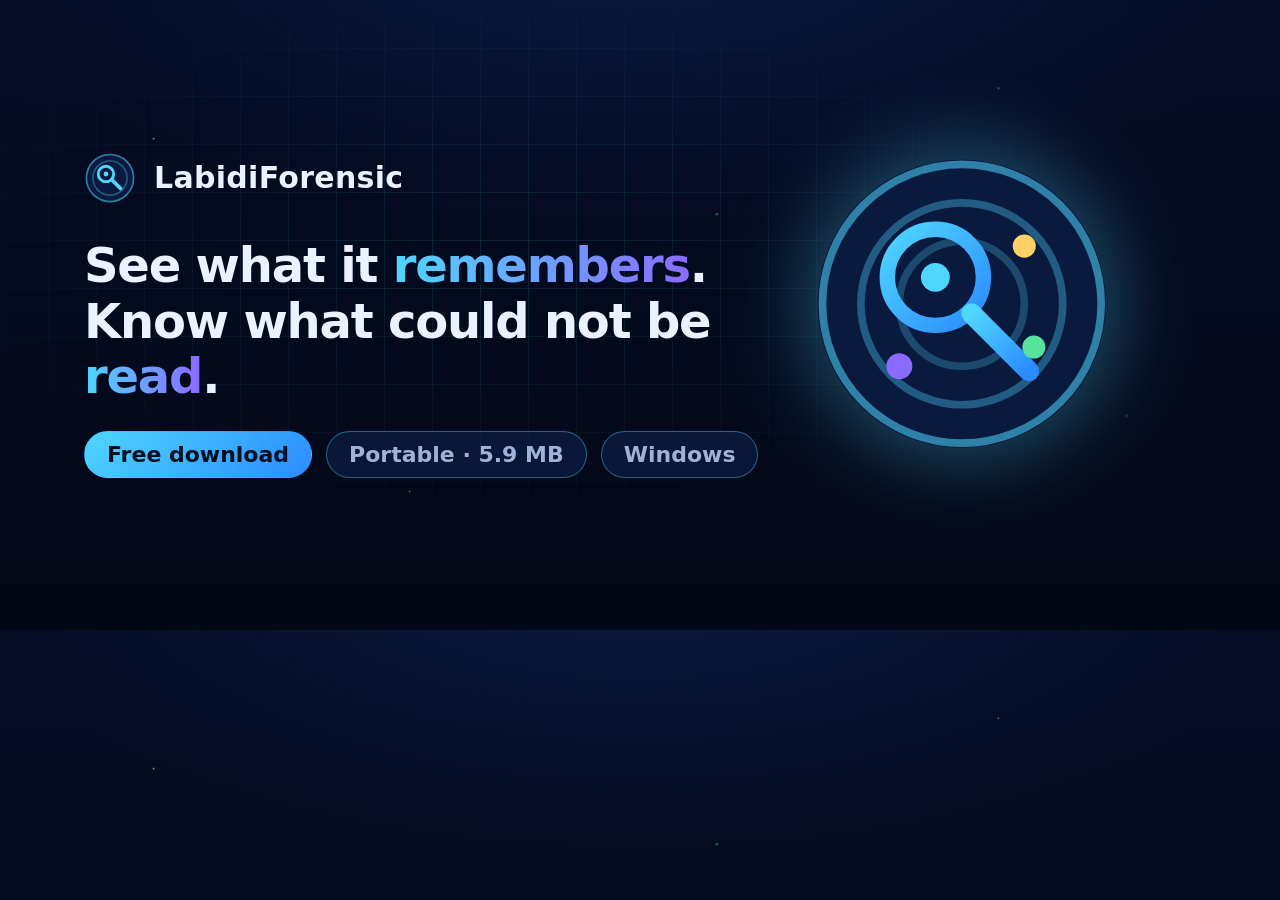
==== og-image.html @ baddc190 "Add initial site structure with robots.txt, sitemap.xml, and core styles/scripts - Created robots.tx" ====
<!DOCTYPE html>
<!-- Source for og-image.png (1200x630). Rendered with headless Edge:
     msedge --headless=new --window-size=1200,630 --screenshot=og-image.png og-image.html -->
<html lang="en">

<head>
    <meta charset="UTF-8">
    <style>
        * { margin: 0; padding: 0; box-sizing: border-box; }

        body {
            width: 1200px;
            height: 630px;
            overflow: hidden;
            font-family: "Segoe UI", "Helvetica Neue", system-ui, sans-serif;
            color: #eaf2ff;
            background:
                radial-gradient(1.5px 1.5px at 12% 22%, rgba(234, 242, 255, .6) 0, transparent 100%),
                radial-gradient(1.5px 1.5px at 78% 14%, rgba(234, 242, 255, .4) 0, transparent 100%),
                radial-gradient(2px 2px at 56% 34%, rgba(79, 214, 255, .5) 0, transparent 100%),
                radial-gradient(1.5px 1.5px at 32% 78%, rgba(234, 242, 255, .35) 0, transparent 100%),
                radial-gradient(2px 2px at 88% 66%, rgba(138, 107, 255, .4) 0, transparent 100%),
                radial-gradient(ellipse 80% 70% at 50% -10%, #0a1a3f 0, transparent 65%),
                linear-gradient(180deg, #050c24, #030816);
            display: flex;
            align-items: center;
            justify-content: space-between;
            padding: 0 84px;
            position: relative;
        }

        .grid {
            position: absolute;
            inset: 0;
            background-image:
                linear-gradient(rgba(79, 214, 255, .12) 1px, transparent 1px),
                linear-gradient(90deg, rgba(79, 214, 255, .12) 1px, transparent 1px);
            background-size: 48px 48px;
            -webkit-mask-image: radial-gradient(ellipse 70% 65% at 42% 40%, #000 0, transparent 72%);
            mask-image: radial-gradient(ellipse 70% 65% at 42% 40%, #000 0, transparent 72%);
        }

        .copy { position: relative; max-width: 760px; }

        .brandline {
            display: flex;
            align-items: center;
            gap: 18px;
            margin-bottom: 34px;
        }

        .brandline span {
            font-size: 30px;
            font-weight: 700;
            letter-spacing: .3px;
        }

        h1 {
            font-size: 48px;
            line-height: 1.16;
            letter-spacing: -1.2px;
            margin-bottom: 26px;
        }

        h1 b {
            background: linear-gradient(90deg, #4fd6ff, #8a6bff);
            -webkit-background-clip: text;
            background-clip: text;
            color: transparent;
        }

        .tags { display: flex; gap: 14px; }

        .tag {
            padding: 10px 22px;
            border: 1px solid rgba(79, 214, 255, .4);
            border-radius: 999px;
            background: rgba(15, 38, 87, .5);
            color: #9fb3d8;
            font-size: 22px;
            font-weight: 600;
        }

        .tag.hot {
            background: linear-gradient(135deg, #4fd6ff, #2b8bff);
            color: #04101f;
            border-color: transparent;
        }

        .art { position: relative; width: 330px; height: 330px; }

        .art svg { position: absolute; inset: 0; filter: drop-shadow(0 0 46px rgba(79, 214, 255, .45)); }
    </style>
</head>

<body>
    <div class="grid"></div>
    <div class="copy">
        <div class="brandline">
            <svg width="52" height="52" viewBox="0 0 64 64">
                <circle cx="32" cy="32" r="30" fill="#0a1a3f"/>
                <circle cx="32" cy="32" r="29" fill="none" stroke="#4fd6ff" stroke-opacity=".55" stroke-width="2"/>
                <circle cx="32" cy="32" r="21" fill="none" stroke="#4fd6ff" stroke-opacity=".35" stroke-width="2"/>
                <circle cx="27" cy="27" r="9.5" fill="none" stroke="#4fd6ff" stroke-width="3.5"/>
                <line x1="34" y1="34" x2="45" y2="45" stroke="#4fd6ff" stroke-width="4.5" stroke-linecap="round"/>
                <circle cx="27" cy="27" r="3" fill="#4fd6ff"/>
            </svg>
            <span>LabidiForensic</span>
        </div>
        <h1>See what it <b>remembers</b>.<br>Know what could not be <b>read</b>.</h1>
        <div class="tags">
            <span class="tag hot">Free download</span>
            <span class="tag">Portable · 5.9 MB</span>
            <span class="tag">Windows</span>
        </div>
    </div>
    <div class="art">
        <svg viewBox="0 0 64 64">
            <defs>
                <linearGradient id="w" x1="0" y1="0" x2="1" y2="1">
                    <stop offset="0" stop-color="#4fd6ff"/>
                    <stop offset="1" stop-color="#2b8bff"/>
                </linearGradient>
            </defs>
            <circle cx="32" cy="32" r="30" fill="#0a1a3f"/>
            <circle cx="32" cy="32" r="29" fill="none" stroke="#4fd6ff" stroke-opacity=".55" stroke-width="1.6"/>
            <circle cx="32" cy="32" r="21" fill="none" stroke="#4fd6ff" stroke-opacity=".35" stroke-width="1.6"/>
            <circle cx="32" cy="32" r="13" fill="none" stroke="#4fd6ff" stroke-opacity=".25" stroke-width="1.6"/>
            <circle cx="26.5" cy="26.5" r="10" fill="none" stroke="url(#w)" stroke-width="3.2"/>
            <line x1="34" y1="34" x2="46" y2="46" stroke="url(#w)" stroke-width="4.2" stroke-linecap="round"/>
            <circle cx="26.5" cy="26.5" r="3" fill="#4fd6ff"/>
            <circle cx="45" cy="20" r="2.4" fill="#ffd166"/>
            <circle cx="19" cy="45" r="2.7" fill="#8a6bff"/>
            <circle cx="47" cy="41" r="2.4" fill="#57e39b"/>
        </svg>
    </div>
</body>

</html>
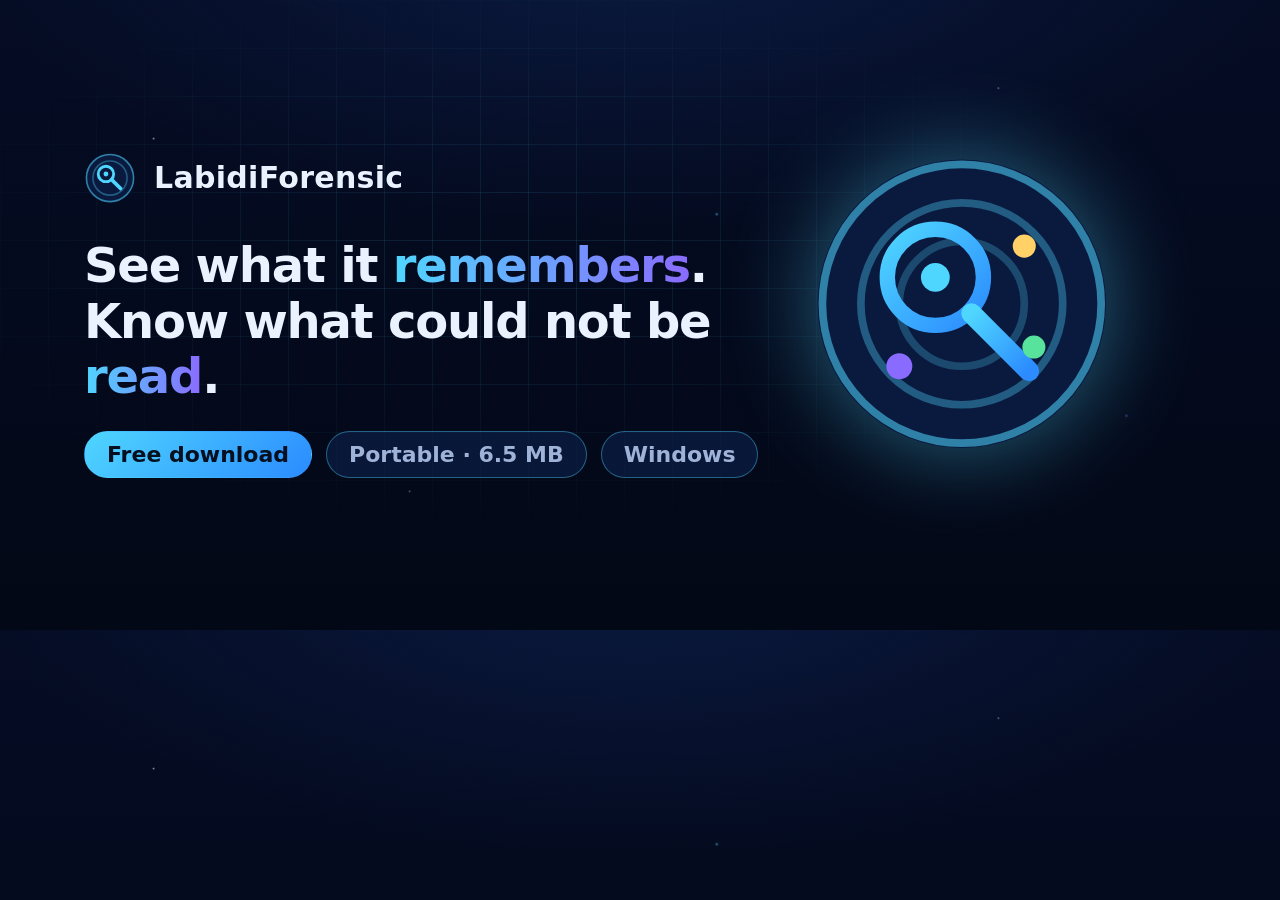
==== commit 620e3689: "Ship 1.0.0-rc7: 98 collectors, the verdict travels with the export Both binaries rebuilt at afb257a " ====
--- a/og-image.html
+++ b/og-image.html
@@ -110,7 +110,7 @@
         <h1>See what it <b>remembers</b>.<br>Know what could not be <b>read</b>.</h1>
         <div class="tags">
             <span class="tag hot">Free download</span>
-            <span class="tag">Portable · 5.9 MB</span>
+            <span class="tag">Portable · 6.5 MB</span>
             <span class="tag">Windows</span>
         </div>
     </div>
